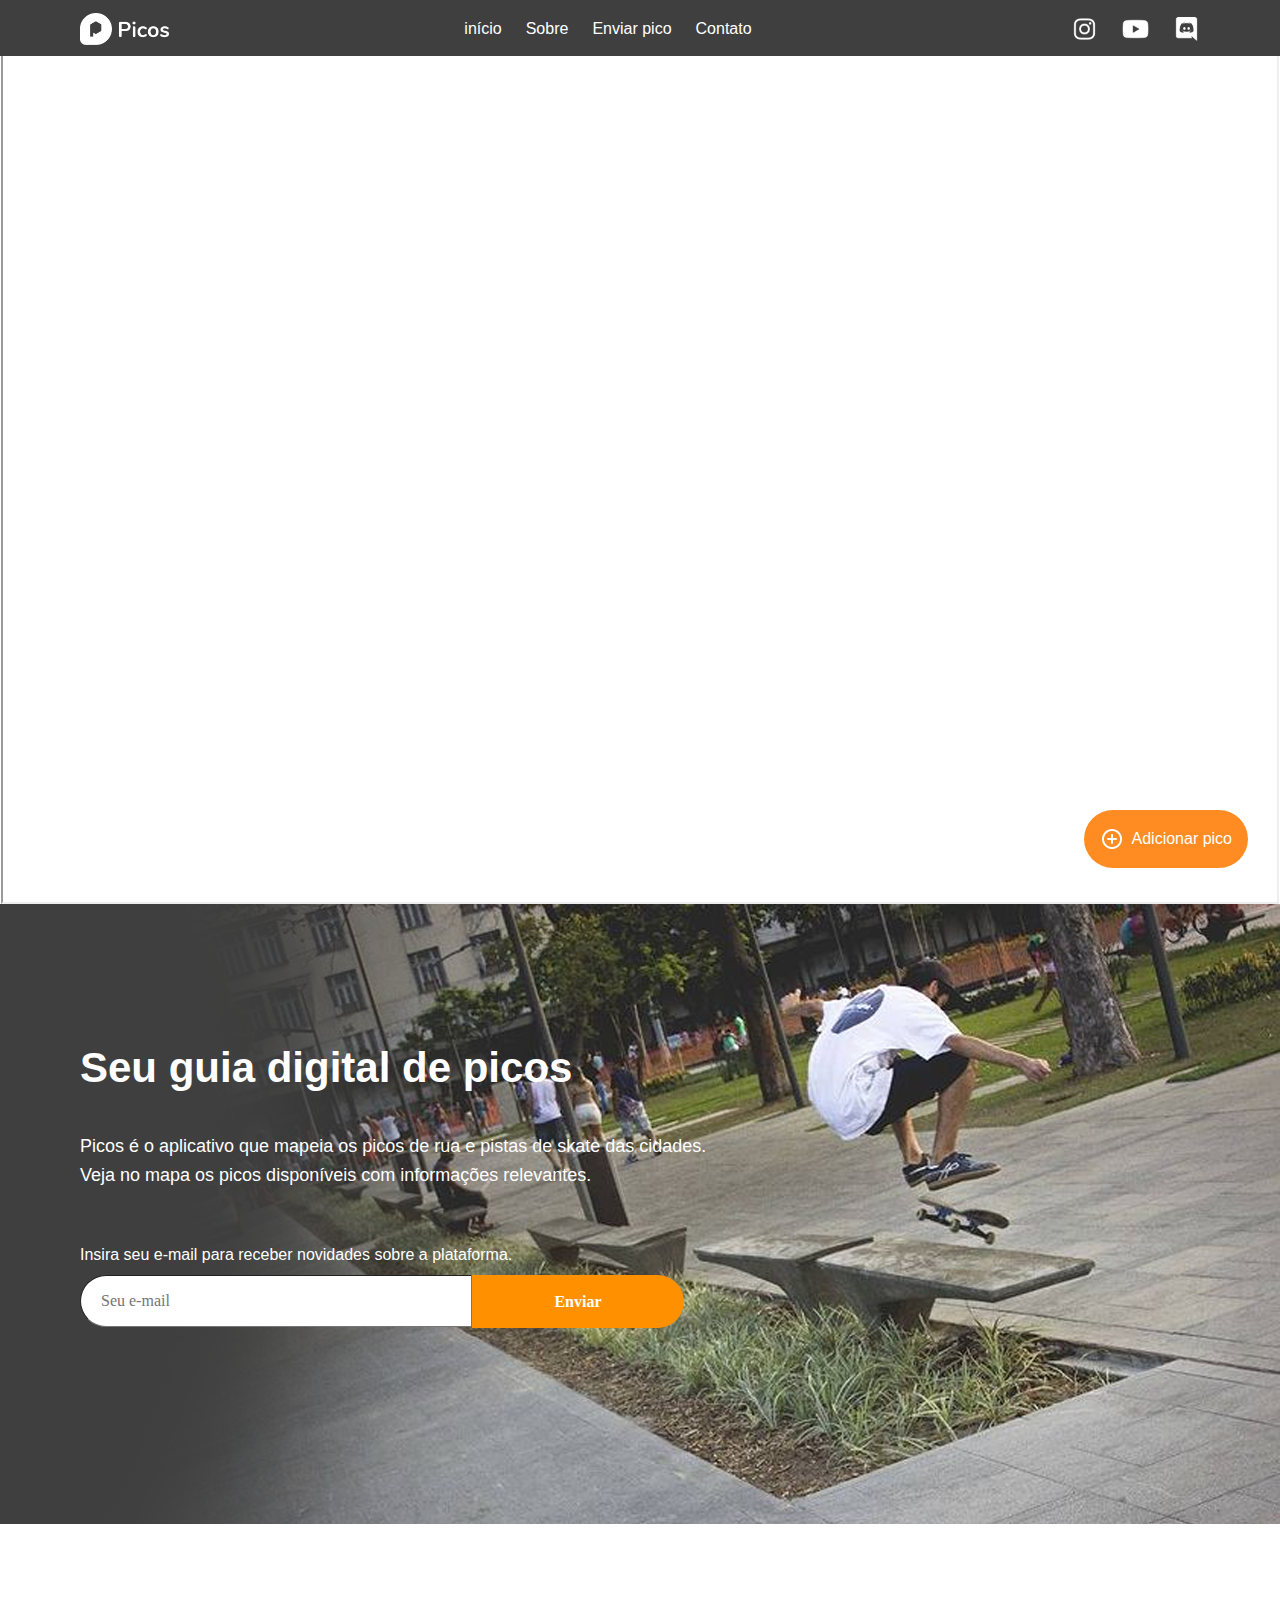
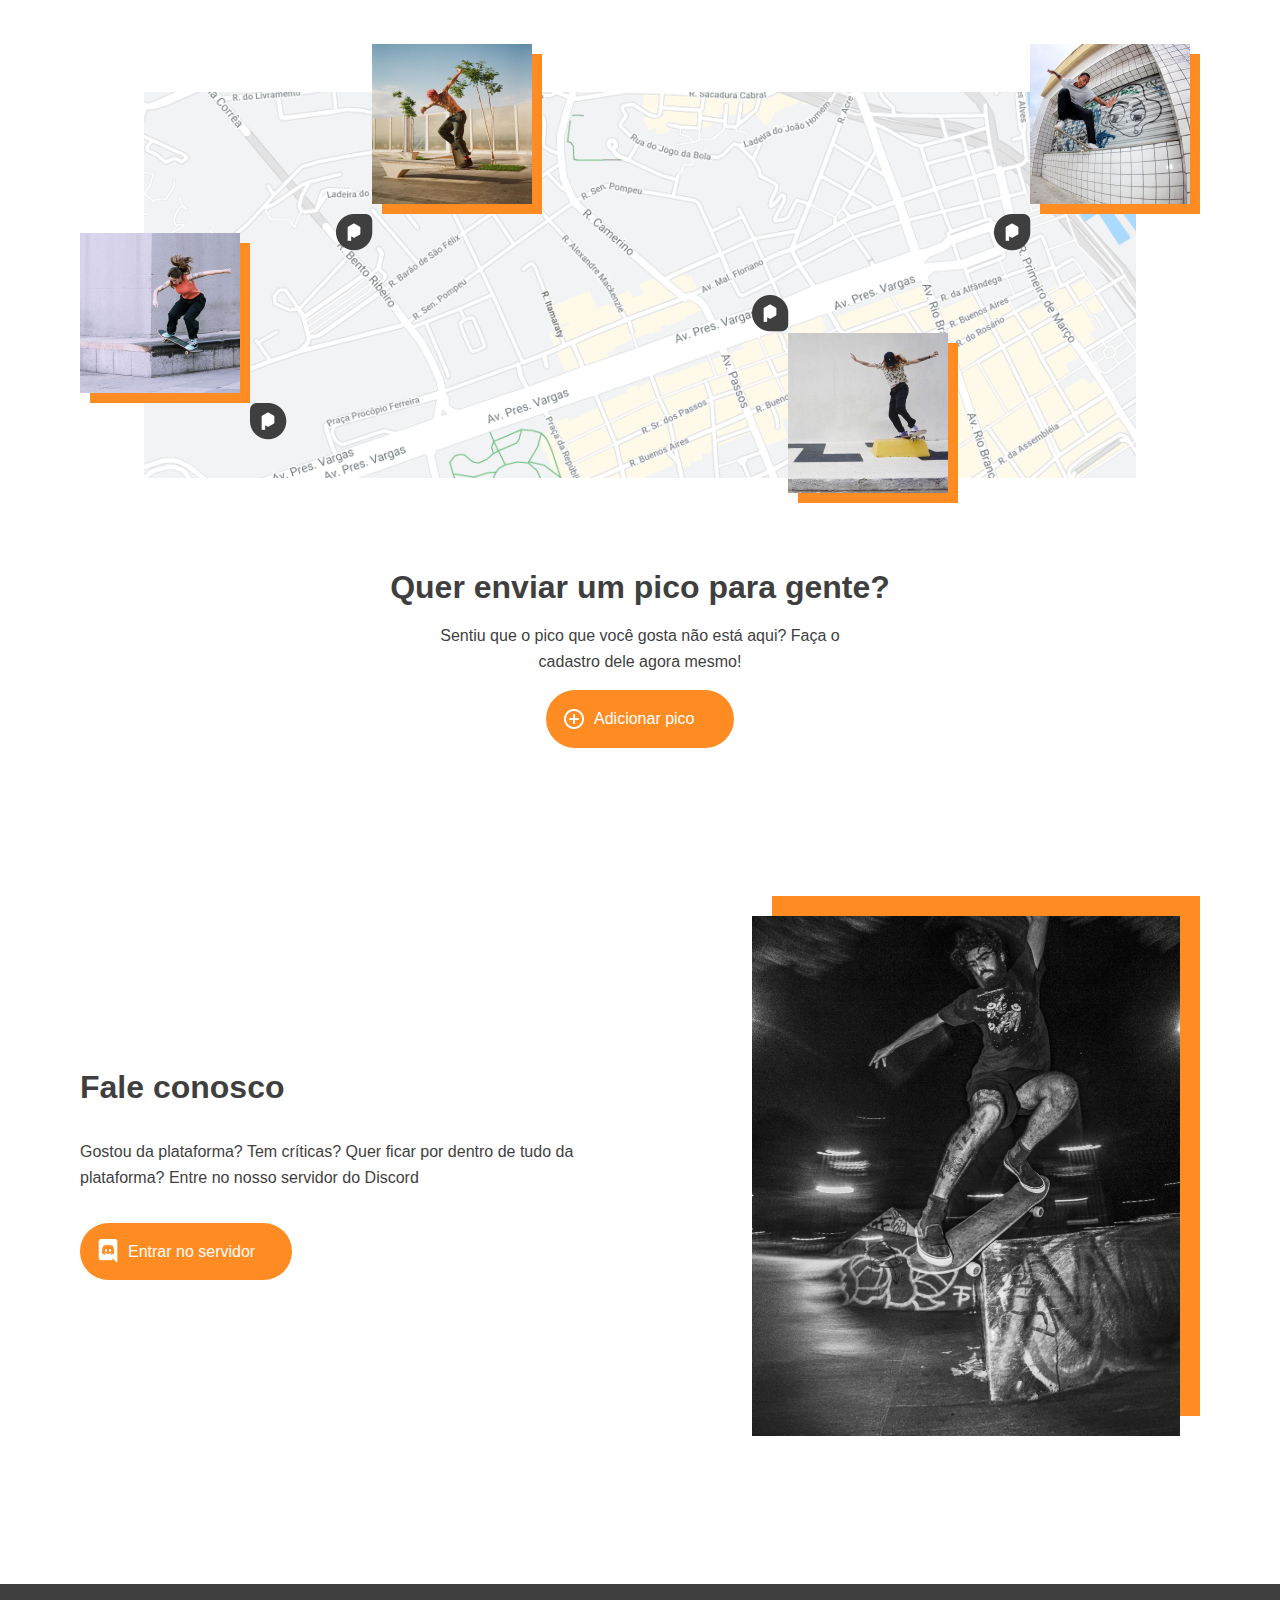
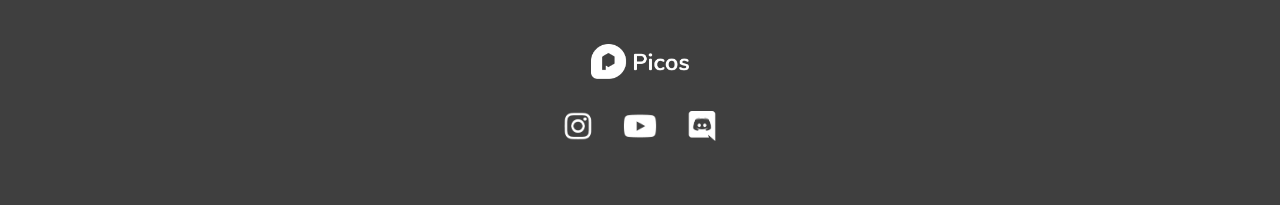
==== index.html @ 9af0626c "Add files via upload" ====
<html lang="en">
<link rel="shortcut icon" type="image/png" href="img/favicon.png"/>
<head>
  <title>Picos App</title>
  <meta name="description" content="Picos App. Seu guia de picos digital!">
  <meta property="og:title" content="Picos App" />
  <meta property="og:url" content="https://picos.app/" />
  <meta property="og:description" content="Picos App. Seu guia de picos digital!">
  <meta property="og:image" content="img/metaimg.png">
  <link rel="stylesheet" href="https://fonts.googleapis.com/icon?family=Material+Icons">
  <meta charset="utf-8">
  <meta id="viewport" name="viewport" content="width=device-width" />
  <link rel="stylesheet" type="text/css" href="stylesheet.css" media="screen" />
  <script
  src="https://code.jquery.com/jquery-3.4.1.js"
  integrity="sha256-WpOohJOqMqqyKL9FccASB9O0KwACQJpFTUBLTYOVvVU="
  crossorigin="anonymous"></script>
  <script>
  function SubForm (){
      $.ajax({
          url:'https://api.apispreadsheets.com/data/8841/',
          type:'post',
          data:$("#myForm").serializeArray(),
          success: function(){
            alert("Obrigado por assinar nossa newsletter :)");
            document.querySelector("#myForm").reset()
          },
          error: function(){
            alert("Aconteceu um erro, tente novamente")
          }
      });
  }
  </script>
</head>
<body>
	<section class="menu">
		<div class="container-menu">
			<img src="img/logo.png" class="logo">
			<div class="links">
				<a href="#inicio"><p class="link">início</p></a>
				<a href="#sobre"><p class="link">Sobre</p></a>
				<a href="#enviar"><p class="link">Enviar pico</p></a>
				<a href="#contato"><p class="link">Contato</p></a>
			</div>
			<div class="redes">
				<a href="https://www.instagram.com/picos.app/" target="blank"><img src="img/instagram.png" class="rede-menu"></a>
				<a href="https://www.youtube.com/channel/UC0cCQzVfqjqPJ7XsxANbs2Q" target="blank"><img src="img/youtube.png" class="rede-menu"></a>
				<a href="https://discord.gg/HAT86fh6" target="blank"><img src="img/discord.png" class="rede-menu rede-menu-ultimo"></a>
			</div>
		</div>
	</section>
  <iframe src="https://www.google.com/maps/d/embed?mid=1YNobQu_UQ2xsVcRZq9dH8XKB5sas3NBZ" class="iframe-desk" width="99.5%" height="100%" id="inicio"></iframe>
  <section class="hero" id="sobre">
	  <div class="esquerda">
	    <h1>Seu guia digital de picos</h1>
	    <p class="texto-maior"> Picos é o aplicativo que mapeia os picos de rua e pistas de skate das cidades. Veja no mapa os picos disponíveis com informações relevantes.</p>
	    <p class="destaque"> Insira seu e-mail para receber novidades sobre a plataforma.</p>
	    <section class="formularios">
	      <form id="myForm">
	        <input name="email" placeholder="Seu e-mail" class="form">
	      </form>
	      <button onclick="SubForm()" class="botao">Enviar</button>
	    </section>
	  </div>
  </section>
  <section class="adicionarpicos" id="enviar">
  	<img src="img/imagempicos.png" class="imagem-picos">
  	<h2 class="titulo-adc"> Quer enviar um pico para gente?</h2>
  	<p class="chamada-adc">Sentiu que o pico que você gosta não está aqui? Faça o cadastro dele agora mesmo!</p>
  	<a href="https://docs.google.com/forms/d/e/1FAIpQLSeTs6VZAFTfm51lE-lex6VVGHiIvb-R4IPqAzoNy5d13_xNTA/viewform?usp=sf_link" class="btn-round" target="blank">
  	<img src="img/add.png" class="material-icon">
  	<p class="botao-texto"> Adicionar pico</p>
  </a>
  </section>
  <section class="contato" id="contato">
  	<div class="formulario-contato">
	  	<h2 class="fale"> Fale conosco</h2>
	  	<p class="fale-text">Gostou da plataforma? Tem críticas? Quer ficar por dentro de tudo da plataforma? Entre no nosso servidor do Discord</p>
	  	<a href="https://discord.gg/HAT86fh6" class="btn-round btn-discord" target="blank">
	  		<img src="img/discord.png" class="material-icon">
	  		<p class="botao-texto"> Entrar no servidor</p>
	  	</a>
  	</div>
  	<img src="img/contato-img.png" class="imagem-contato">
  </section>
  <footer>
  	<img src="img/logo.png" class="logo-footer">
  	<div class="redes redes-footer">
		<a href="https://www.instagram.com/picos.app/" target="blank"><img src="img/instagram.png" class="rede-menu rede-footer"></a>
		<a href="https://www.youtube.com/channel/UC0cCQzVfqjqPJ7XsxANbs2Q" target="blank"><img src="img/youtube.png" class="rede-menu rede-footer"></a>
		<a href="https://discord.gg/HAT86fh6" target="blank"><img src="img/discord.png" class="rede-menu rede-menu-ultimo rede-footer"></a>
	</div>
  </footer>
  <a href="https://docs.google.com/forms/d/e/1FAIpQLSeTs6VZAFTfm51lE-lex6VVGHiIvb-R4IPqAzoNy5d13_xNTA/viewform?usp=sf_link" class="fab fab-fixo" target="blank">
  	<img src="img/add.png" class="material-icon">
  	<p class="botao-texto"> Adicionar pico</p>
  </a>
</body>
</html>


<script src="https://ajax.googleapis.com/ajax/libs/jquery/3.2.1/jquery.min.js"></script>
<script>
	$(document).ready(function(){
  // Add smooth scrolling to all links
  $("a").on('click', function(event) {

    // Make sure this.hash has a value before overriding default behavior
    if (this.hash !== "") {
      // Prevent default anchor click behavior
      event.preventDefault();

      // Store hash
      var hash = this.hash;

      // Using jQuery's animate() method to add smooth page scroll
      // The optional number (800) specifies the number of milliseconds it takes to scroll to the specified area
      $('html, body').animate({
        scrollTop: $(hash).offset().top
      }, 800, function(){
   
        // Add hash (#) to URL when done scrolling (default click behavior)
        window.location.hash = hash;
      });
    } // End if
  });
});
</script>
---- stylesheet.css ----
body{
  font-family: 'Montserrat', sans-serif;
  color: #3F3F3F;
  margin: auto;
}
.hero{
  background-color: black;
  background-position: center;
  background-repeat: no-repeat;
  margin-bottom: 120px;
  max-width: 100%;
  margin-right: auto;
  margin-left: auto;
  height: 620;
  background-image: url(img/hero.png);
  background-position: right;
  align-self: center;
}
.esquerda{
  max-width: 1120;
  margin:auto;
  padding-top: 100px;
}
h1{
  font-weight: 700;
  font-size: 42px;
  line-height: 72px;
  color:white;
}
h2{
  font-weight: 700;
  font-size: 32px;
  line-height: 72px;
  color:#3F3F3F;
  margin: 0;
}
p{
  font-size: 16px;
  line-height: 160%;
}
.texto-maior{
  font-size: 18px;
  line-height: 160%;
  padding-right: 40px;
  max-width: 640px;
  color: white;
}
.destaque{
  font-size: 16px;
  line-height: 60%;
  margin-top: 60px;
  color: white;
}
.imagem{
    height: auto;
}
.logo{
  height: 32px;
}
.form{
    -webkit-writing-mode: horizontal-tb !important;
    text-rendering: auto;
    color: #313131;
    letter-spacing: normal;
    word-spacing: normal;
    text-transform: none;
    text-indent: 0;
    text-shadow: none;
    display: inline-block;
    text-align: start;
    appearance: textfield;
    background-color: white;
    -webkit-rtl-ordering: logical;
    cursor: text;
    margin: 0em;
    font: 16px Montserrat;
    padding: 16px 20px;
    border-width: 1px;
    border-radius: 3232px 0px 0px 3232px;
    width: 392px;
}
.form-contato{
  border-radius: 3232px;
  width: 544;
  margin-top: 16px;
}
.botao{
  width: 212px;
  padding: 16px 16px;
  font: 800 16px Montserrat;
  border:1px;
  border-color: #FF9100;
  background-color: #FF9100;
  color: white;
  height: 53px;
  border-radius: 0px 3232px 3232px 0px;
  cursor: pointer;
}
.botao:hover{
  background-color: #FF7C02;
}
.botao:active{
  background-color: #D66700;
}
.botao-contato{
  width: 544px;
  border-radius: 3232px;
}
.formularios{
  display: flex;
}
.iframe-desk{
  display: block;
  margin:auto;
}
.iframe-mob{
  display: none;
}
.menu{
  width: 100%;
  height: 56px;
  background-color: #3F3F3F;
  position: fixed;
  top: 0
  left:0;
}
.container-menu{
  max-width: 1120px;
  margin-left: auto;
  margin-right: auto;
  display: flex;
  flex-direction: row;
  justify-content: space-between;
  align-items: center;
  margin-top: 0;
  margin-bottom: 0;
}
.fab{
  display: flex;
  flex-direction: row;
  align-items: center;
  padding: 0 16;
  position: fixed;
  bottom: 32;
  right: 32;
  background: #FF8C22;
  border-radius: 323232px;
}
.fab:hover{
  background-color: #FF7C02;
}
.btn-round{
  display: flex;
  flex-direction: row;
  align-items: center;
  padding: 0 16;
  background: #FF8C22;
  border-radius: 323232px;
  max-width: 156;
  margin:auto;
  margin-top: 16;
}
.material-icon{
  width: 24px;
  height: 24px;
  margin-right: 8px;
}
.botao-texto{
  font-size: 16px;
  font-weight: 500;
  color: white;
}
.links{
    color: white;
    display: flex;
    flex-direction: row;
}
.link{
  margin-right: 24;
}
.redes{
    display: flex;
    flex-direction: row;
    color: white;
}
.rede-menu{
  width: 27;
  height: 24;
  margin-right: 24;
}
.rede-menu-ultimo{
  margin-right: 0;
}
.adicionarpicos{
  margin: auto;
  text-align: center;
}
.imagem-picos{
  width: 1120;
  height: 459;
}
.titulo-adc{
  margin-top: 48;
}
.chamada-adc{
  margin: 0;
  max-width: 448;
  margin: auto;
}
.contato{
  display: flex;
  flex-direction: row;
  justify-content: space-between;
  align-items: center;
  padding: 0px;
  max-width: 1120;
  margin:auto;
  margin-top: 148;
  margin-bottom: 148;
}
.btn-discord{
  max-width: 180;
  margin: inherit;
}
.fale-text{
  max-width: 544;
  margin-bottom: 32;
}
a{
    color:inherit;
    cursor: pointer;
    text-decoration: none;
}
.link:hover{
  text-decoration: underline;
}
footer{
  background-color: #3F3F3F;
  margin: auto;
  text-align: center;
  padding: 60;
}
.logo-footer{
  width: 98;
}
.redes-footer{
   display: block;
   margin-top: 32;
}
.rede-footer{
  width: 34;
  height: 30;
}
@media (max-width: 1240px){
  .hero{
    margin: auto;
    text-align: center;
  }
  .texto-maior{
    max-width: 80%;
    text-align: center;
    margin: auto;
  }
  .formularios{
    display: block;
  }
  .form{
    width: 80%;
    border-radius: 3232px;
  }
  .botao{
    width: 80%;
    margin-bottom: 32px;
    border-radius: 3232px;
  }
  .destaque{
    line-height: 160%;
  }
  .imagem-picos{
    display: none;
  }
  .contato{
    flex-direction: column-reverse;
    margin-top: 32;
  }
  .formulario-contato{
    text-align: center;
    margin: auto;
  }
}

@media (max-width: 620px){
  .menu{
    display: flex;
    align-items: center;
  }
  .links{
    display: none;
  }
  .redes{
    display: none;
  }
  .texto-maior{
    font-size: 16px;
    line-height: 200%;
    padding: 0;
  }
  h1{
    font-weight: 800;
    font-size: 22px;
    line-height: 100%;
  }
  .esquerda{
    margin-top: 16px;
  }
  .destaque{
    margin-top: 16px;
  }
  .adicionarpicos{
    width: 90%;
    margin: auto;
  }
  h2{
    font-size: 22px;
    line-height: 1.2;
    margin-bottom: 8;
  }
  .formulario-contato {
    margin-top: 32;
  }
  .fab-fixo{
    margin: auto;
  }
  .imagem-contato{
    width: 90%;
  }
}
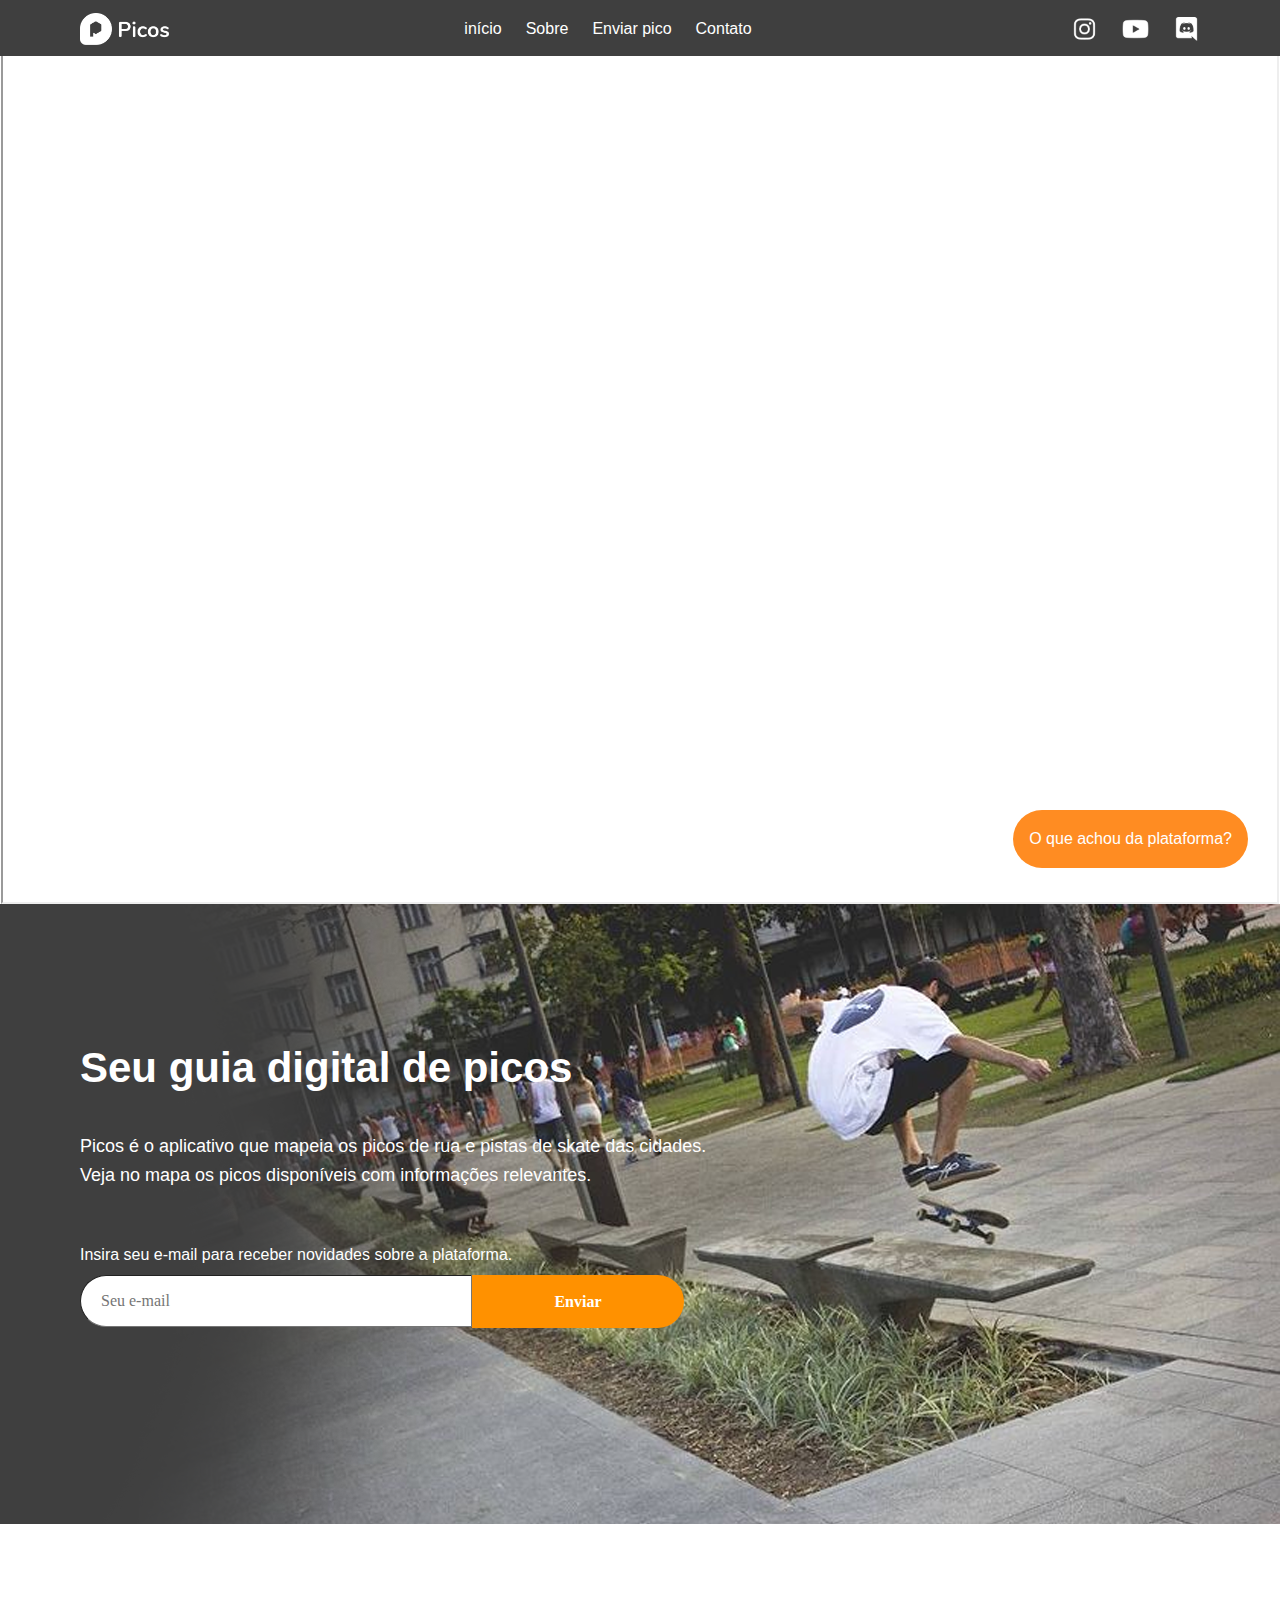
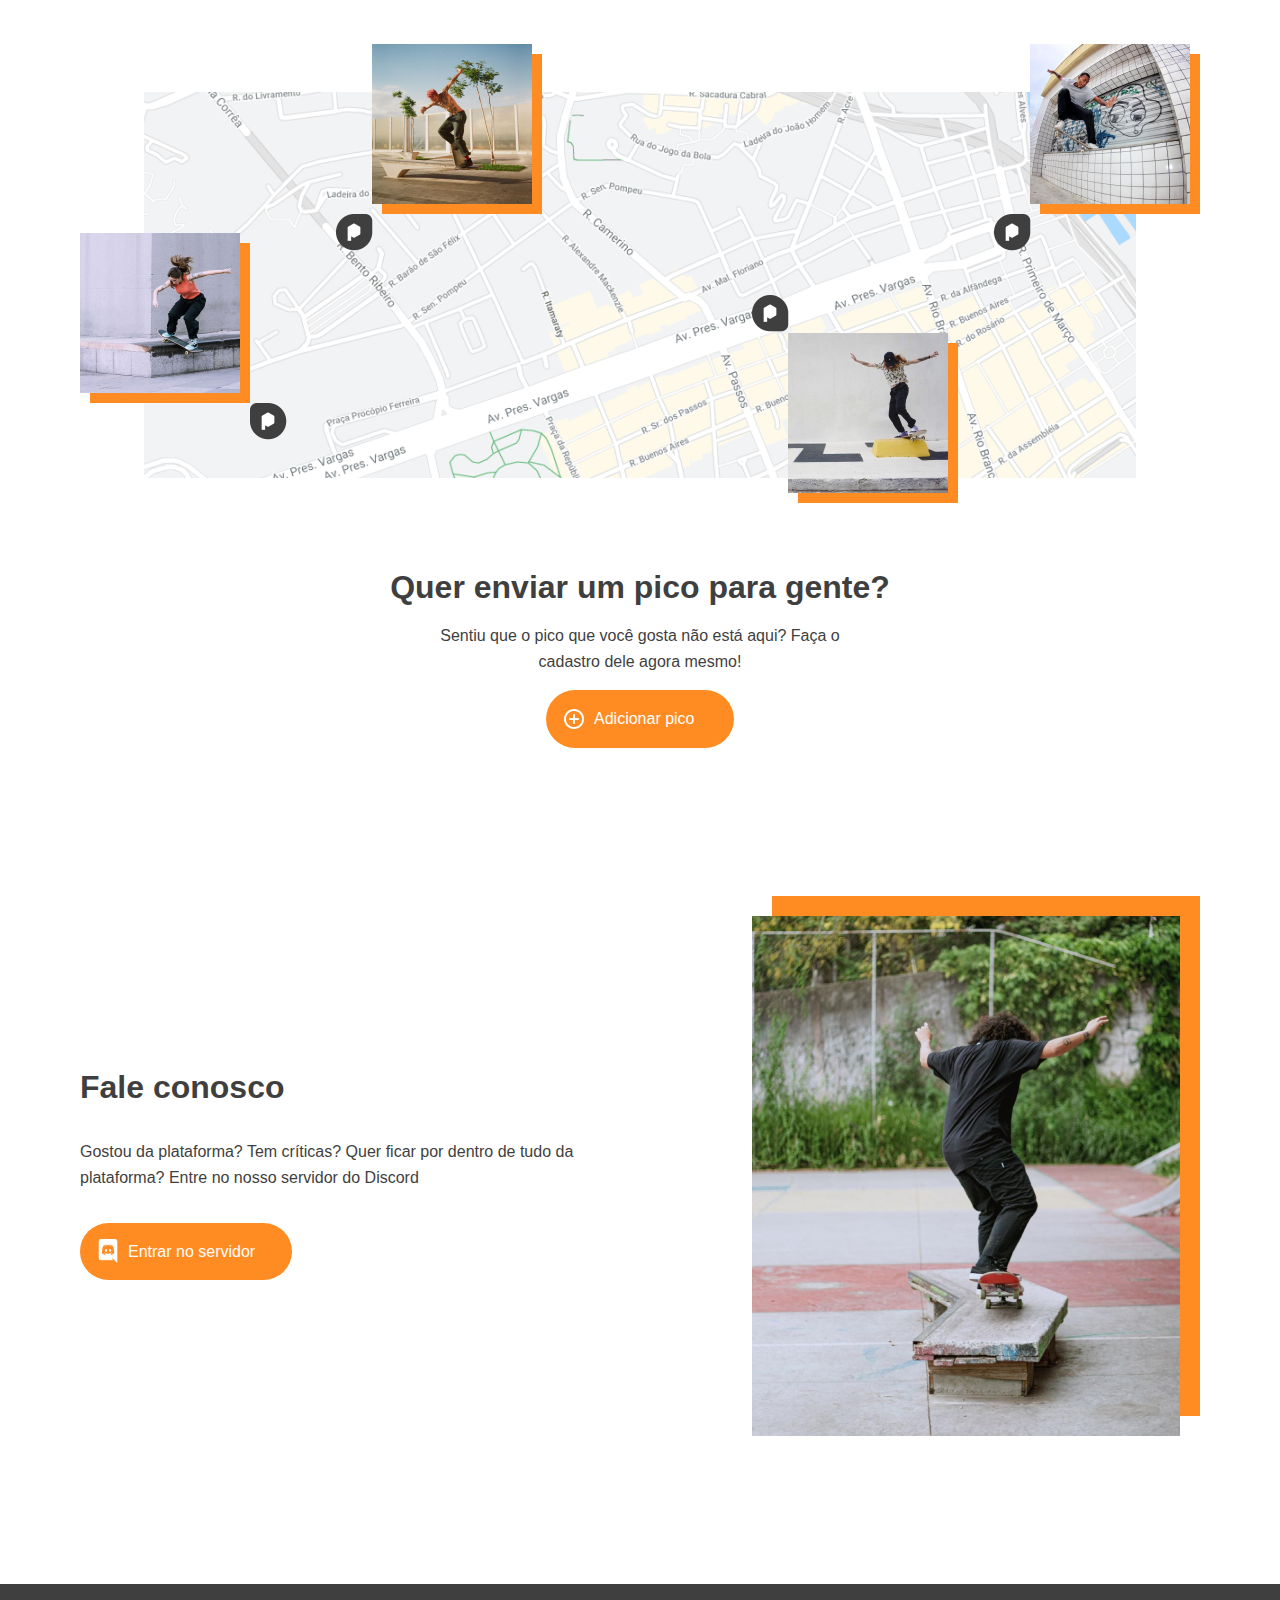
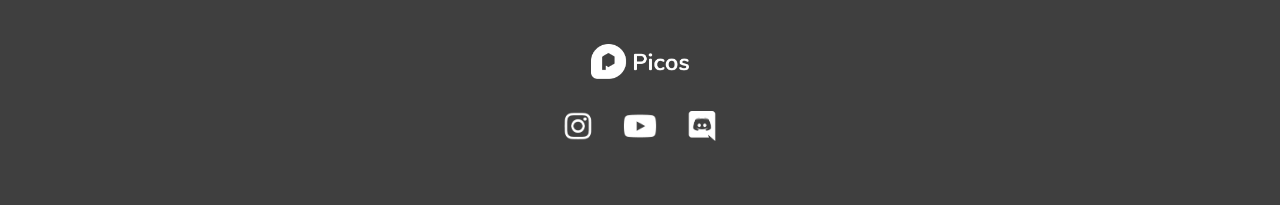
==== commit d4b08c00: "Add files via upload" ====
--- a/index.html
+++ b/index.html
@@ -6,7 +6,7 @@
   <meta property="og:title" content="Picos App" />
   <meta property="og:url" content="https://picos.app/" />
   <meta property="og:description" content="Picos App. Seu guia de picos digital!">
-  <meta property="og:image" content="img/metaimg.png">
+  <meta property="og:image" content="https://raw.githubusercontent.com/Picos-App/landing-page/main/img/metaimg.png">
   <link rel="stylesheet" href="https://fonts.googleapis.com/icon?family=Material+Icons">
   <meta charset="utf-8">
   <meta id="viewport" name="viewport" content="width=device-width" />
@@ -91,9 +91,8 @@
 		<a href="https://discord.gg/HAT86fh6" target="blank"><img src="img/discord.png" class="rede-menu rede-menu-ultimo rede-footer"></a>
 	</div>
   </footer>
-  <a href="https://docs.google.com/forms/d/e/1FAIpQLSeTs6VZAFTfm51lE-lex6VVGHiIvb-R4IPqAzoNy5d13_xNTA/viewform?usp=sf_link" class="fab fab-fixo" target="blank">
-  	<img src="img/add.png" class="material-icon">
-  	<p class="botao-texto"> Adicionar pico</p>
+  <a href="https://forms.gle/piDgDi3xyj5XaY2E8" class="fab fab-fixo" target="blank">
+  	<p class="botao-texto"> O que achou da plataforma?</p>
   </a>
 </body>
 </html>
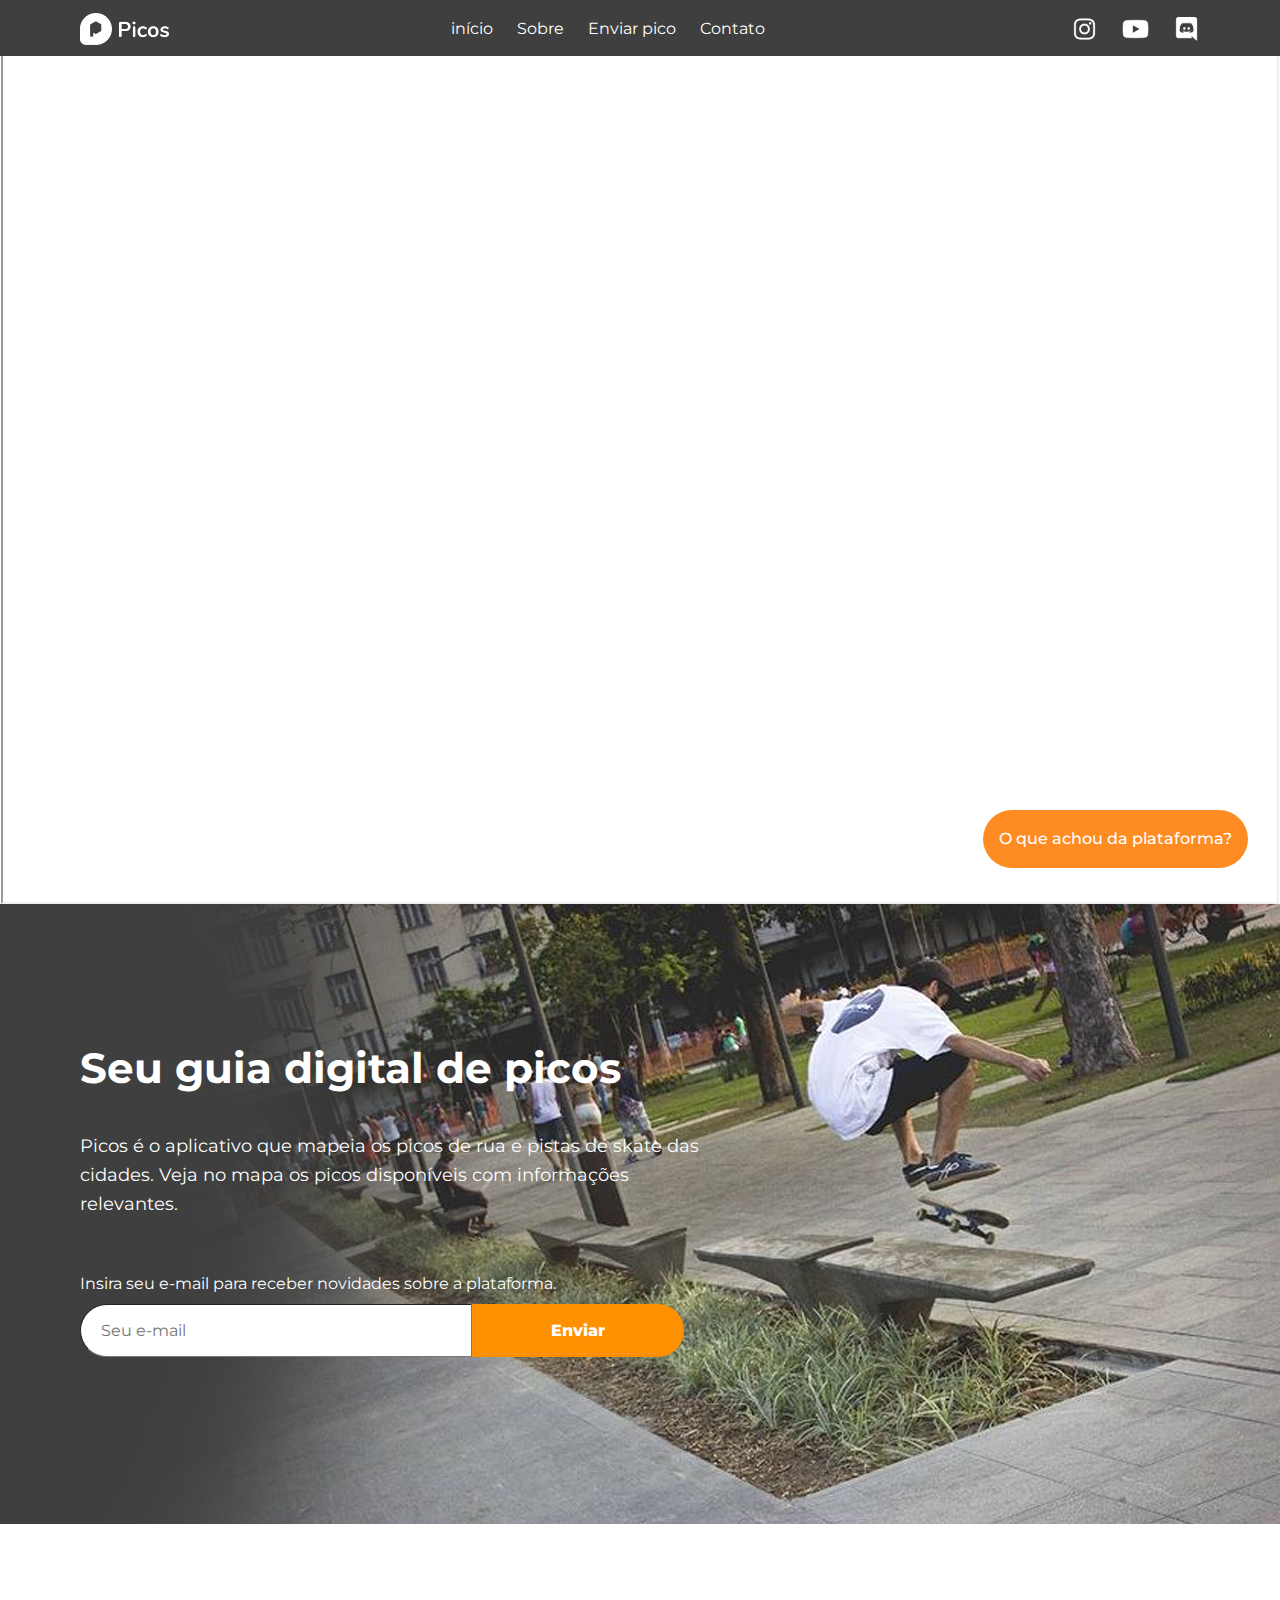
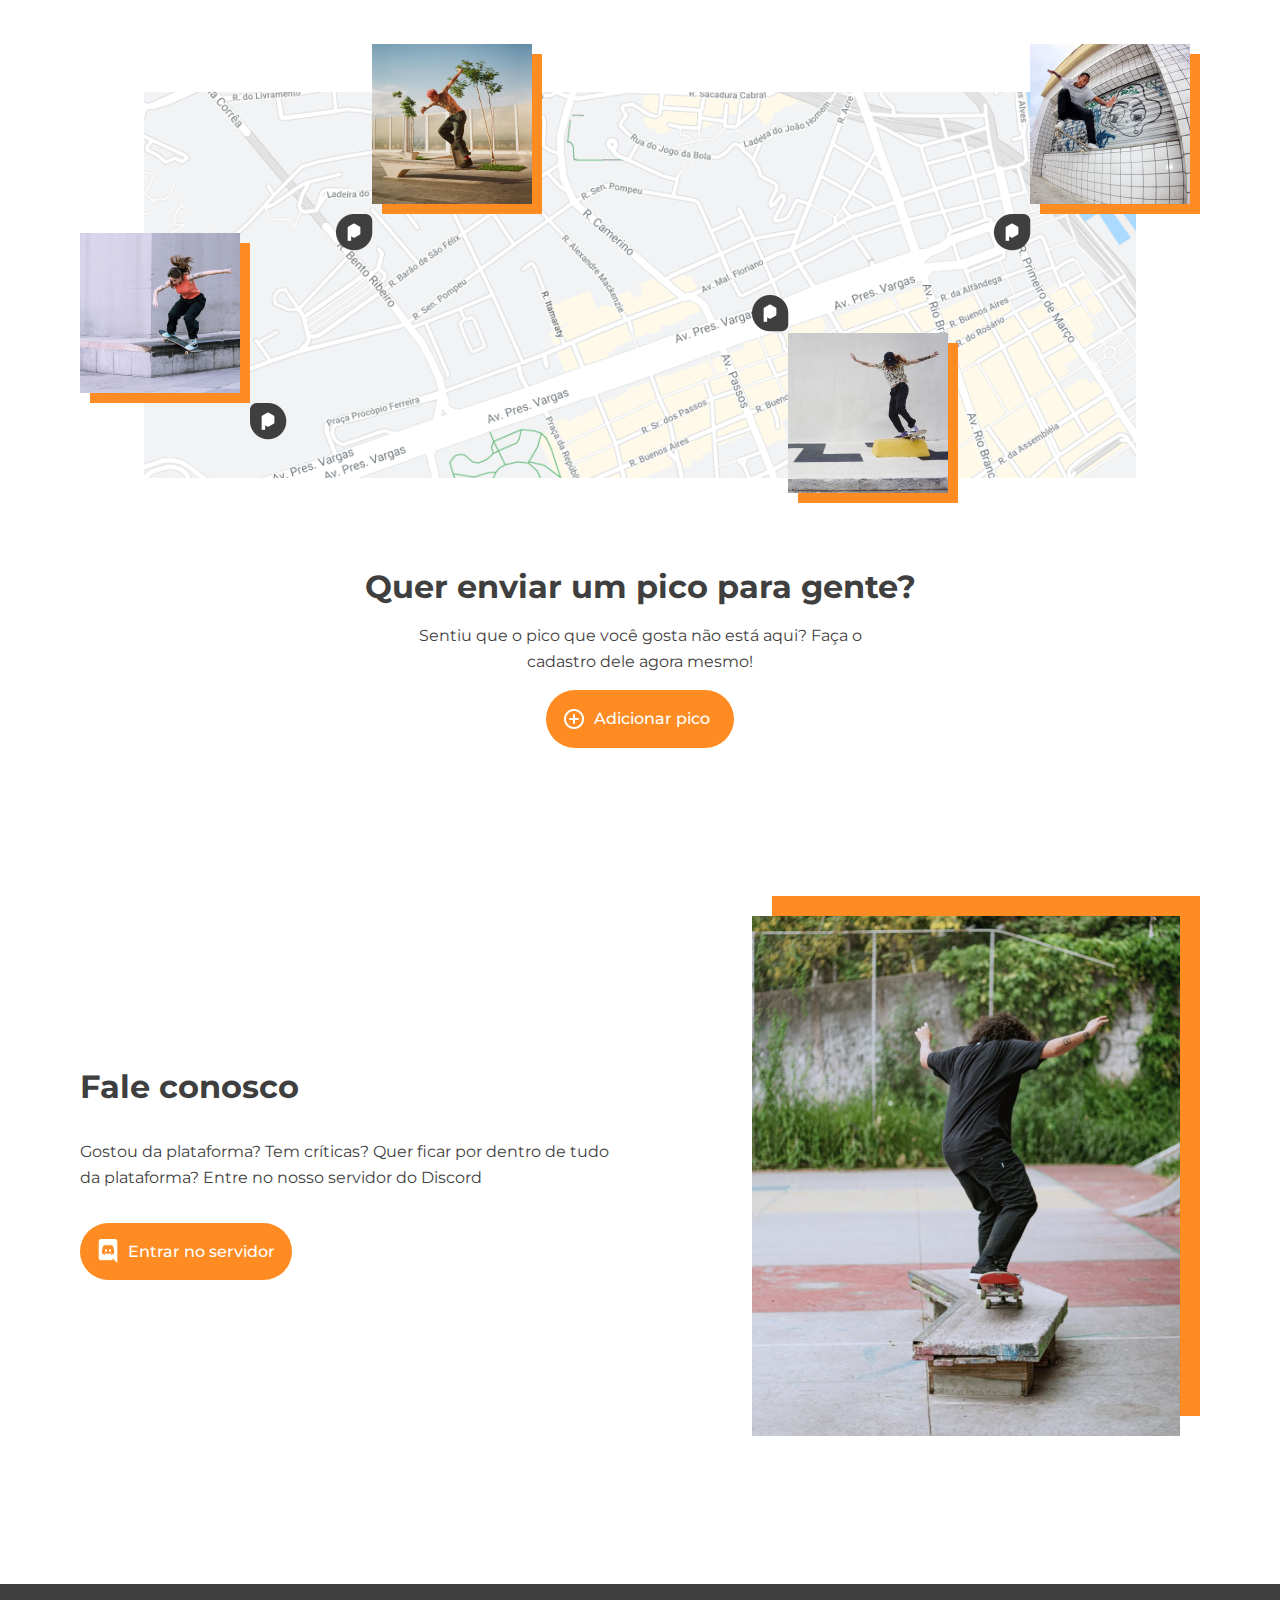
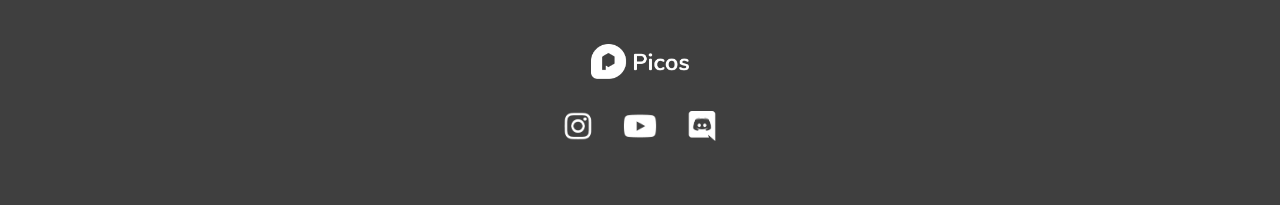
==== commit 6d74ffe8: "Add files via upload" ====
--- a/index.html
+++ b/index.html
@@ -1,6 +1,23 @@
 <html lang="en">
 <link rel="shortcut icon" type="image/png" href="img/favicon.png"/>
 <head>
+  <!-- Global site tag (gtag.js) - Google Analytics -->
+<script async src="https://www.googletagmanager.com/gtag/js?id=G-RKQN7TE5JC"></script>
+<script>
+  window.dataLayer = window.dataLayer || [];
+  function gtag(){dataLayer.push(arguments);}
+  gtag('js', new Date());
+
+  gtag('config', 'G-RKQN7TE5JC');
+</script>
+  <!-- Global site tag (gtag.js) - Google Analytics End -->
+<!-- Google Tag Manager -->
+<script>(function(w,d,s,l,i){w[l]=w[l]||[];w[l].push({'gtm.start':
+new Date().getTime(),event:'gtm.js'});var f=d.getElementsByTagName(s)[0],
+j=d.createElement(s),dl=l!='dataLayer'?'&l='+l:'';j.async=true;j.src=
+'https://www.googletagmanager.com/gtm.js?id='+i+dl;f.parentNode.insertBefore(j,f);
+})(window,document,'script','dataLayer','GTM-W8TDDTX');</script>
+<!-- End Google Tag Manager -->
   <title>Picos App</title>
   <meta name="description" content="Picos App. Seu guia de picos digital!">
   <meta property="og:title" content="Picos App" />
@@ -31,8 +48,14 @@
       });
   }
   </script>
+  <link rel="stylesheet"
+          href="https://fonts.googleapis.com/css?family=Montserrat">
 </head>
 <body>
+  <!-- Google Tag Manager (noscript) -->
+<noscript><iframe src="https://www.googletagmanager.com/ns.html?id=GTM-W8TDDTX"
+height="0" width="0" style="display:none;visibility:hidden"></iframe></noscript>
+<!-- End Google Tag Manager (noscript) -->
 	<section class="menu">
 		<div class="container-menu">
 			<img src="img/logo.png" class="logo">
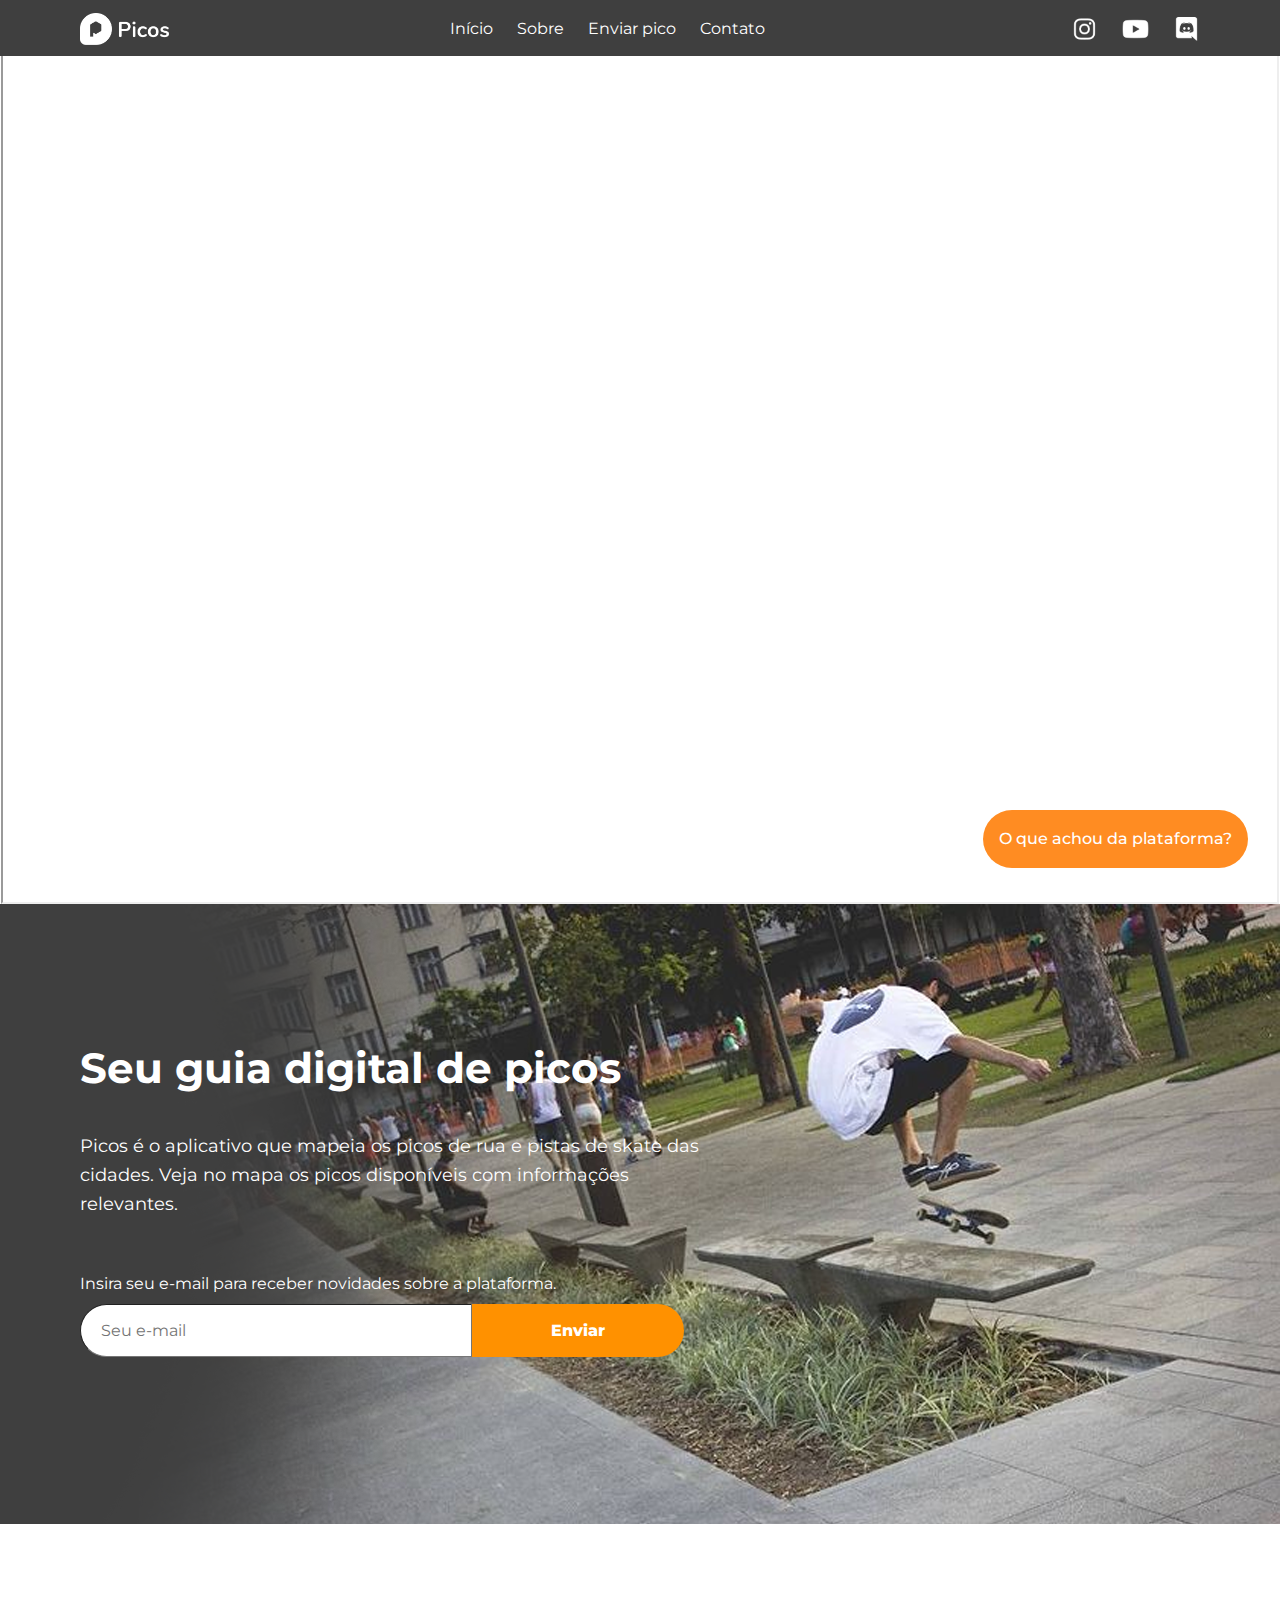
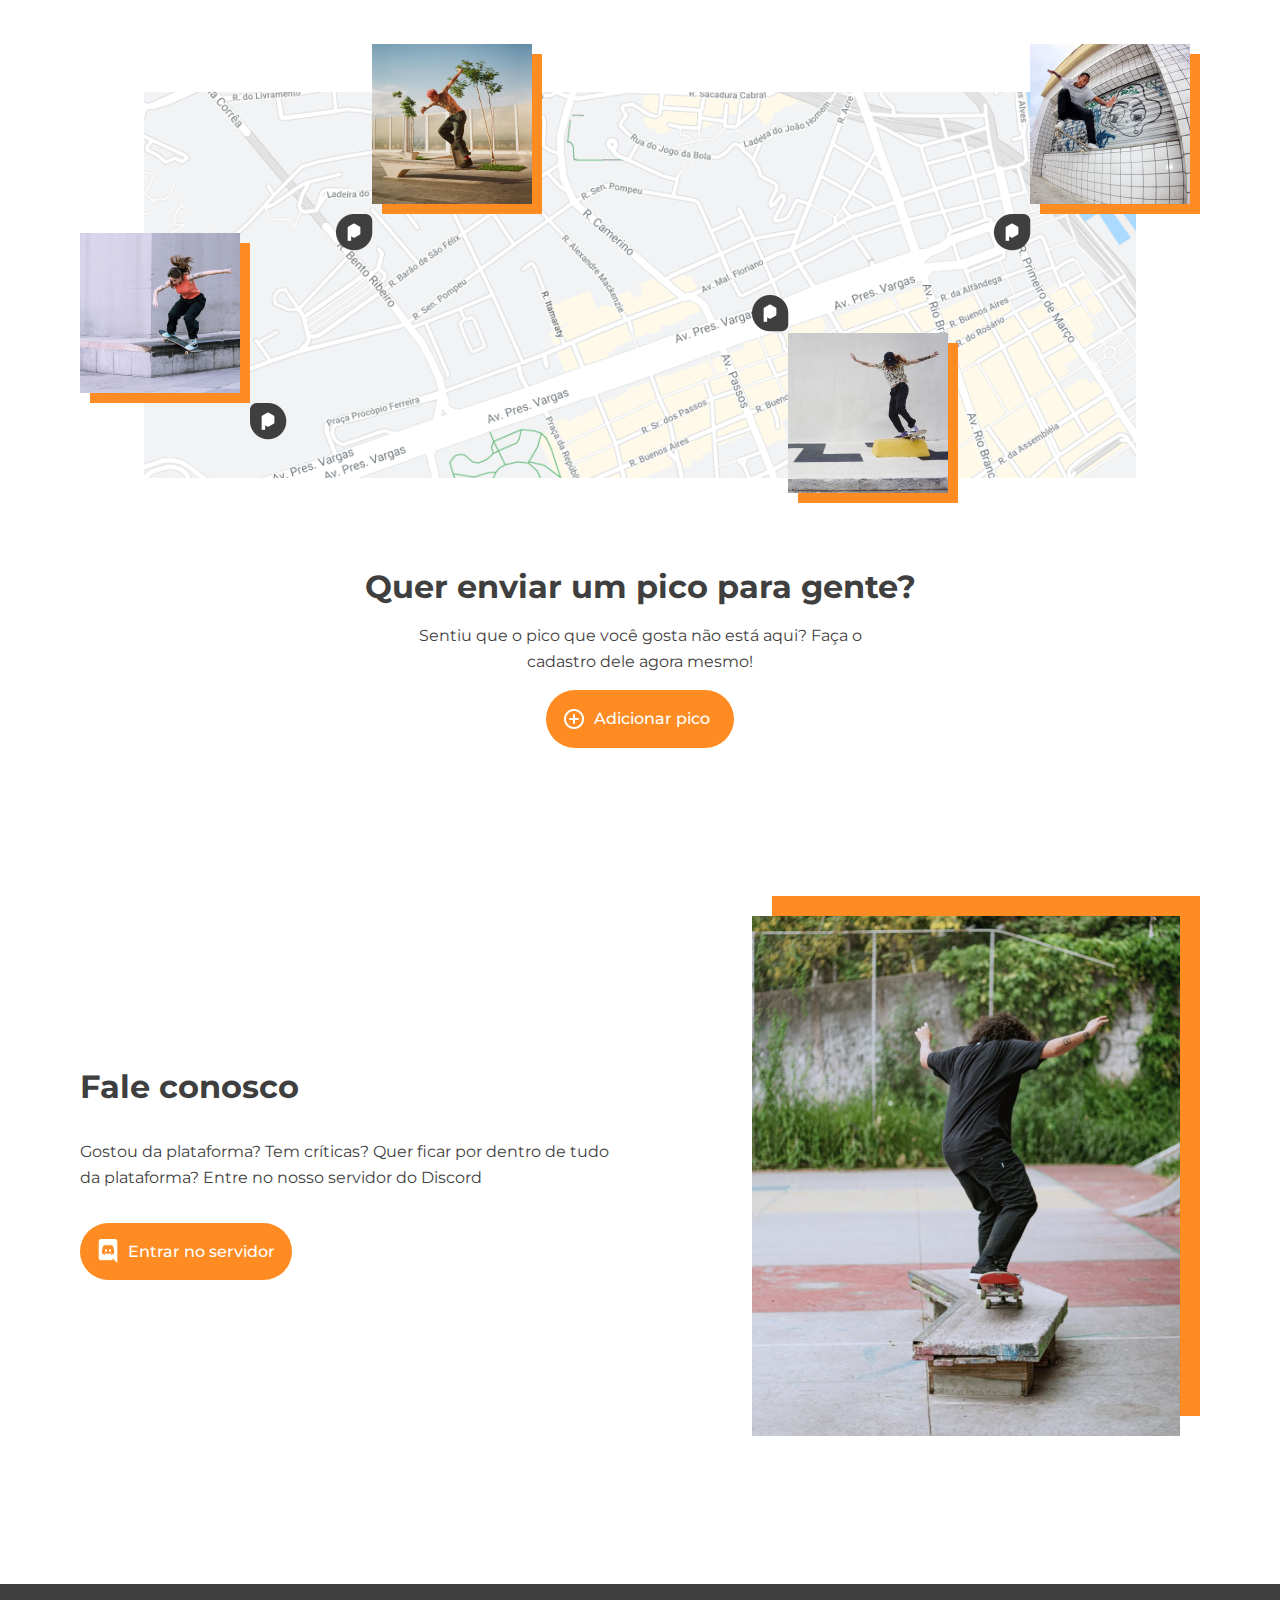
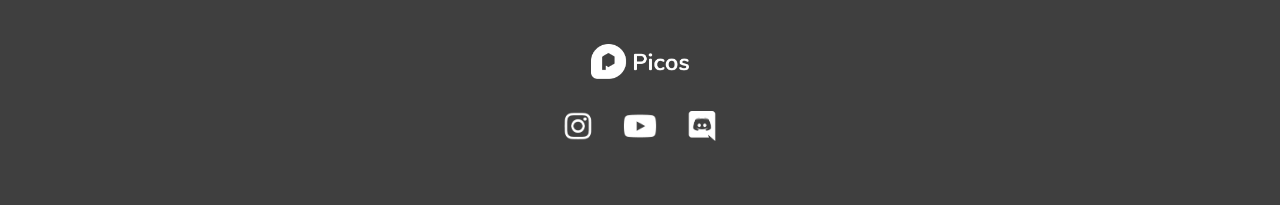
==== commit 2f60164c: "Add files via upload" ====
--- a/index.html
+++ b/index.html
@@ -60,7 +60,7 @@
 		<div class="container-menu">
 			<img src="img/logo.png" class="logo">
 			<div class="links">
-				<a href="#inicio"><p class="link">início</p></a>
+				<a href="#inicio"><p class="link">Início</p></a>
 				<a href="#sobre"><p class="link">Sobre</p></a>
 				<a href="#enviar"><p class="link">Enviar pico</p></a>
 				<a href="#contato"><p class="link">Contato</p></a>
